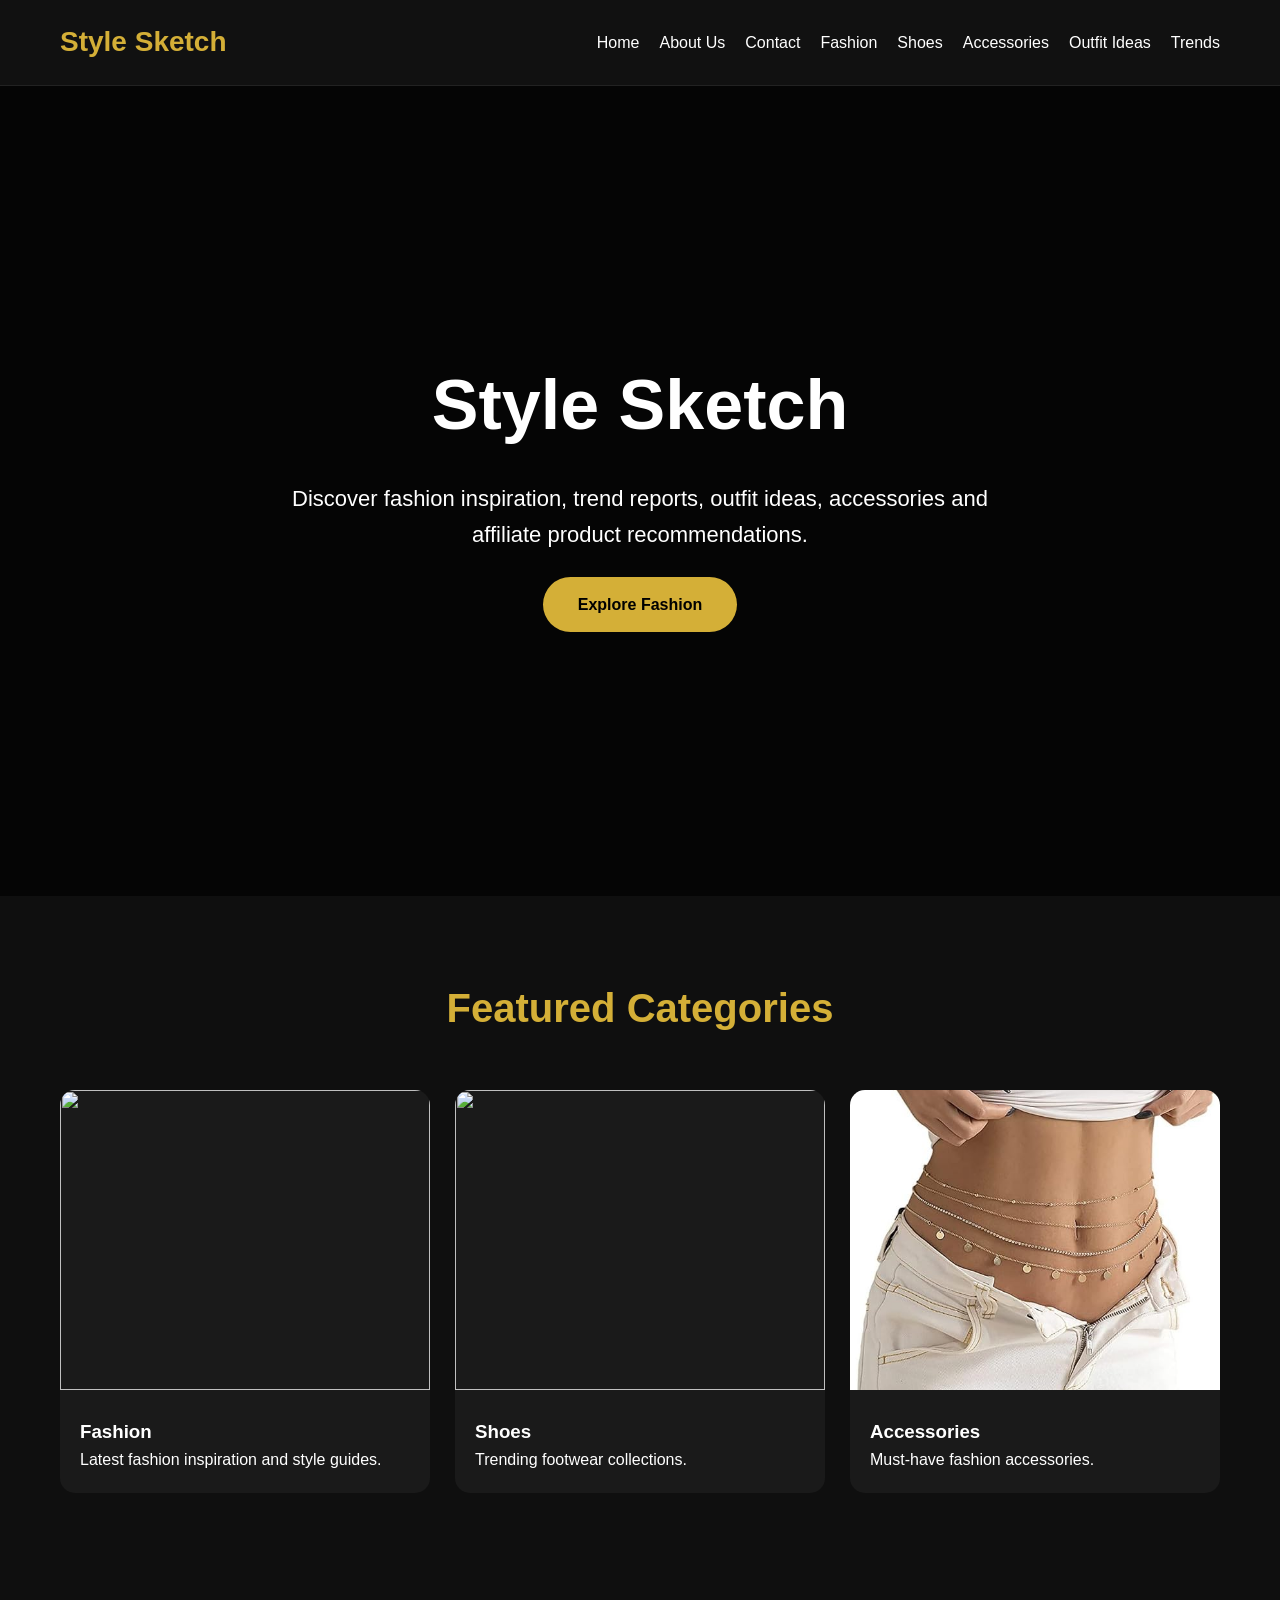
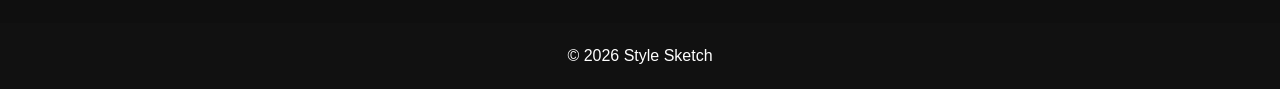
==== fashionblog/index.html @ cf71fbbc "Add files via upload" ====
<!DOCTYPE html>
<html>
<head>
<title>Style Sketch</title>
<link rel="stylesheet" href="css/style.css">
</head>

<body>

<header>
<nav>
<div class="logo">Style Sketch</div>

<div class="menu">
<a href="index.html">Home</a>
<a href="about.html">About Us</a>
<a href="contact.html">Contact</a>
<a href="fashion.html">Fashion</a>
<a href="shoes.html">Shoes</a>
<a href="accessories.html">Accessories</a>
<a href="outfit-ideas.html">Outfit Ideas</a>
<a href="trends.html">Trends</a>
</div>

</nav>
</header>

<section class="hero">

<div class="overlay">

<div class="hero-content">

<h1>Style Sketch</h1>

<p>
Discover fashion inspiration, trend reports, outfit ideas,
accessories and affiliate product recommendations.
</p>

<a href="fashion.html" class="btn">
Explore Fashion
</a>

</div>

</div>

</section>

<section class="section">

<h2 class="title">Featured Categories</h2>

<div class="grid">

<div class="card">
<img src="https://images.unsplash.com/photo-1483985988355-763728e1935b">
<div class="card-content">
<h3>Fashion</h3>
<p>Latest fashion inspiration and style guides.</p>
</div>
</div>

<div class="card">
<img src="https://images.unsplash.com/photo-1542291026-7eec264c27ff">
<div class="card-content">
<h3>Shoes</h3>
<p>Trending footwear collections.</p>
</div>
</div>

<div class="card">
<img src="images/layered-chain-waist.png" alt="Accessories">
<div class="card-content">
<h3>Accessories</h3>
<p>Must-have fashion accessories.</p>
</div>
</div>

</div>

</section>

<footer>
© 2026 Style Sketch
</footer>

</body>
</html>
---- fashionblog/css/style.css ----
*{
    margin:0;
    padding:0;
    box-sizing:border-box;
    font-family:'Poppins',sans-serif;
}

body{
    background:#0f0f0f;
    color:white;
    line-height:1.6;
}

header{
    background:#111;
    position:sticky;
    top:0;
    z-index:100;
    border-bottom:1px solid #222;
}

nav{
    max-width:1200px;
    margin:auto;
    display:flex;
    justify-content:space-between;
    align-items:center;
    padding:20px;
}

.logo{
    color:#d4af37;
    font-size:28px;
    font-weight:700;
}

.menu{
    display:flex;
    gap:20px;
}

.menu a{
    color:white;
    text-decoration:none;
    transition:.3s;
}

.menu a:hover{
    color:#d4af37;
}

.hero{
    height:90vh;
    background:url('https://images.unsplash.com/photo-1496747611176-843222e1e57c') center/cover;
    display:flex;
    justify-content:center;
    align-items:center;
    text-align:center;
}

.overlay{
    background:rgba(0,0,0,.65);
    width:100%;
    height:100%;
    display:flex;
    justify-content:center;
    align-items:center;
}

.hero-content h1{
    font-size:70px;
    margin-bottom:20px;
}

.hero-content p{
    font-size:22px;
    max-width:700px;
    margin:auto;
}

.btn{
    display:inline-block;
    margin-top:25px;
    background:#d4af37;
    color:black;
    padding:15px 35px;
    border-radius:30px;
    text-decoration:none;
    font-weight:600;
}

.section{
    max-width:1200px;
    margin:auto;
    padding:80px 20px;
}

.title{
    text-align:center;
    color:#d4af37;
    margin-bottom:50px;
    font-size:40px;
}

.grid{
    display:grid;
    grid-template-columns:repeat(auto-fit,minmax(250px,1fr));
    gap:25px;
}

.card{
    background:#1a1a1a;
    border-radius:15px;
    overflow:hidden;
}

.card img{
    width:100%;
    height:300px;
    object-fit:cover;
}

.card-content{
    padding:20px;
}

footer{
    text-align:center;
    background:#111;
    padding:20px;
    margin-top:50px;
}
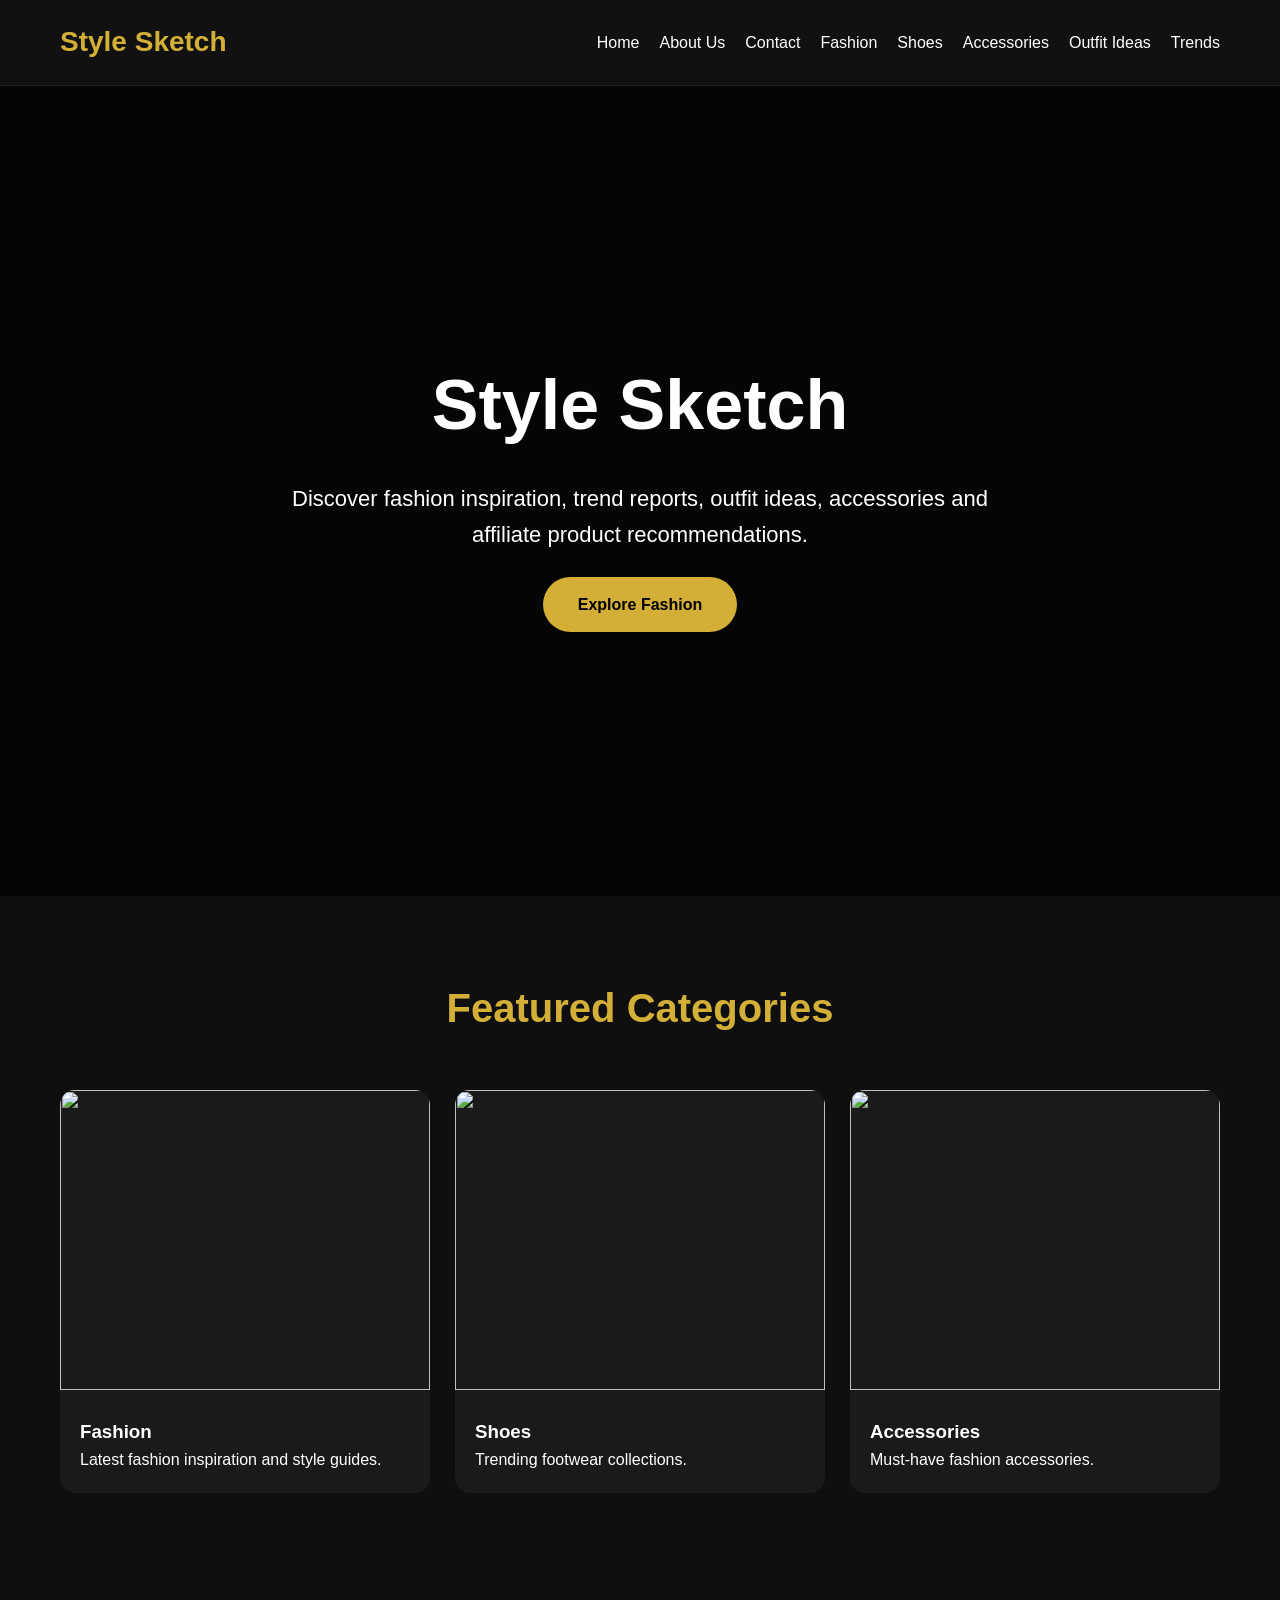
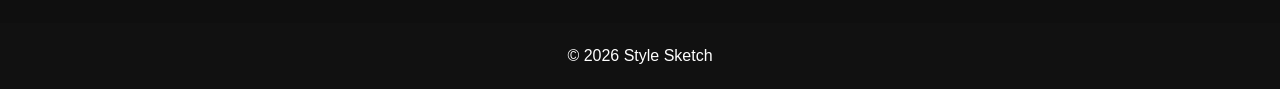
==== commit 03ea08f1: "Add files via upload" ====
--- a/fashionblog/index.html
+++ b/fashionblog/index.html
@@ -71,7 +71,7 @@
 </div>
 
 <div class="card">
-<img src="images/layered-chain-waist.png" alt="Accessories">
+<img src="https://images.unsplash.com/photo-1617038260897-41a1f14a8ca5">
 <div class="card-content">
 <h3>Accessories</h3>
 <p>Must-have fashion accessories.</p>
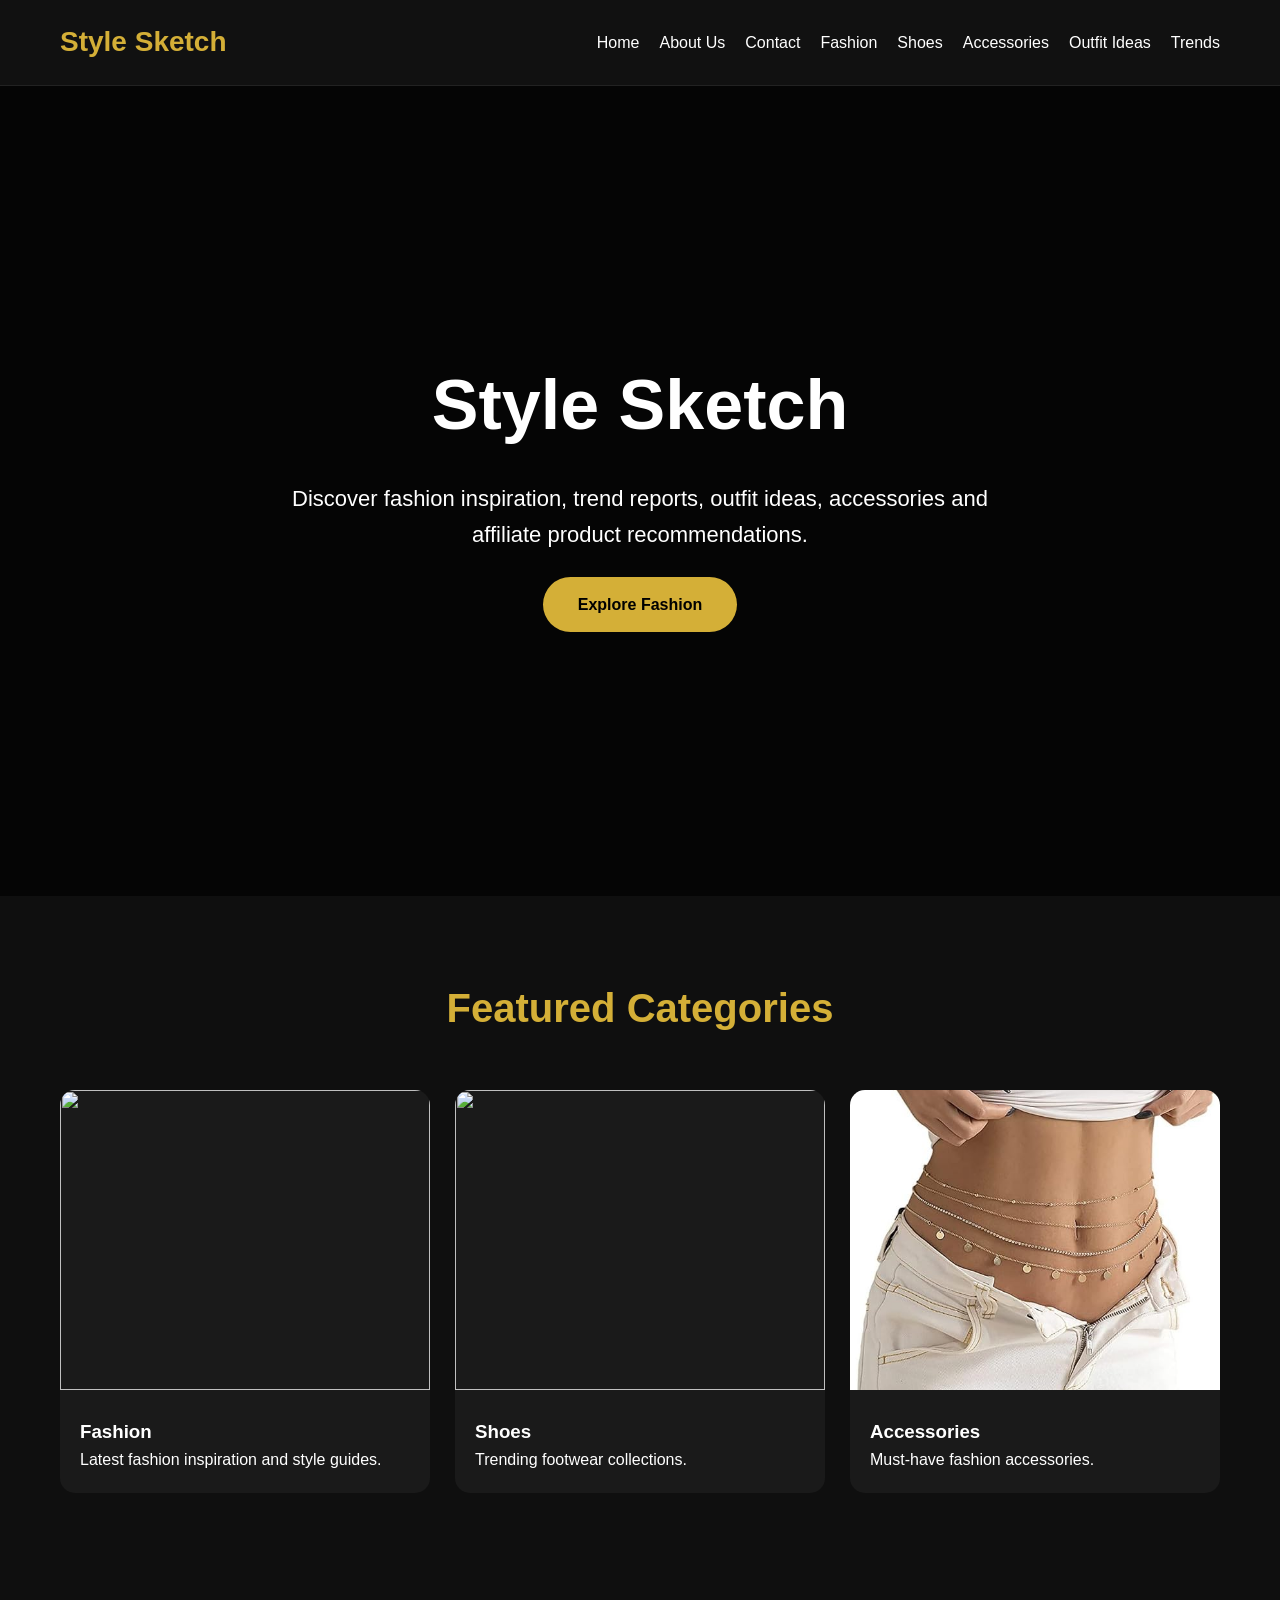
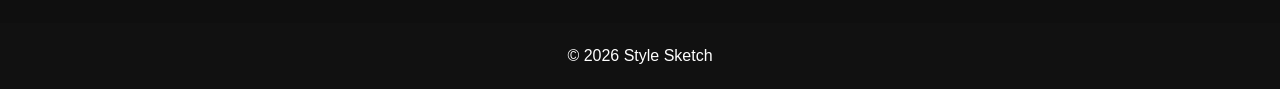
==== commit 37cd37c2: "Add files via upload updated file" ====
--- a/fashionblog/index.html
+++ b/fashionblog/index.html
@@ -71,7 +71,7 @@
 </div>
 
 <div class="card">
-<img src="https://images.unsplash.com/photo-1617038260897-41a1f14a8ca5">
+<img src="images/layered-chain-waist.png" alt="Accessories">
 <div class="card-content">
 <h3>Accessories</h3>
 <p>Must-have fashion accessories.</p>
